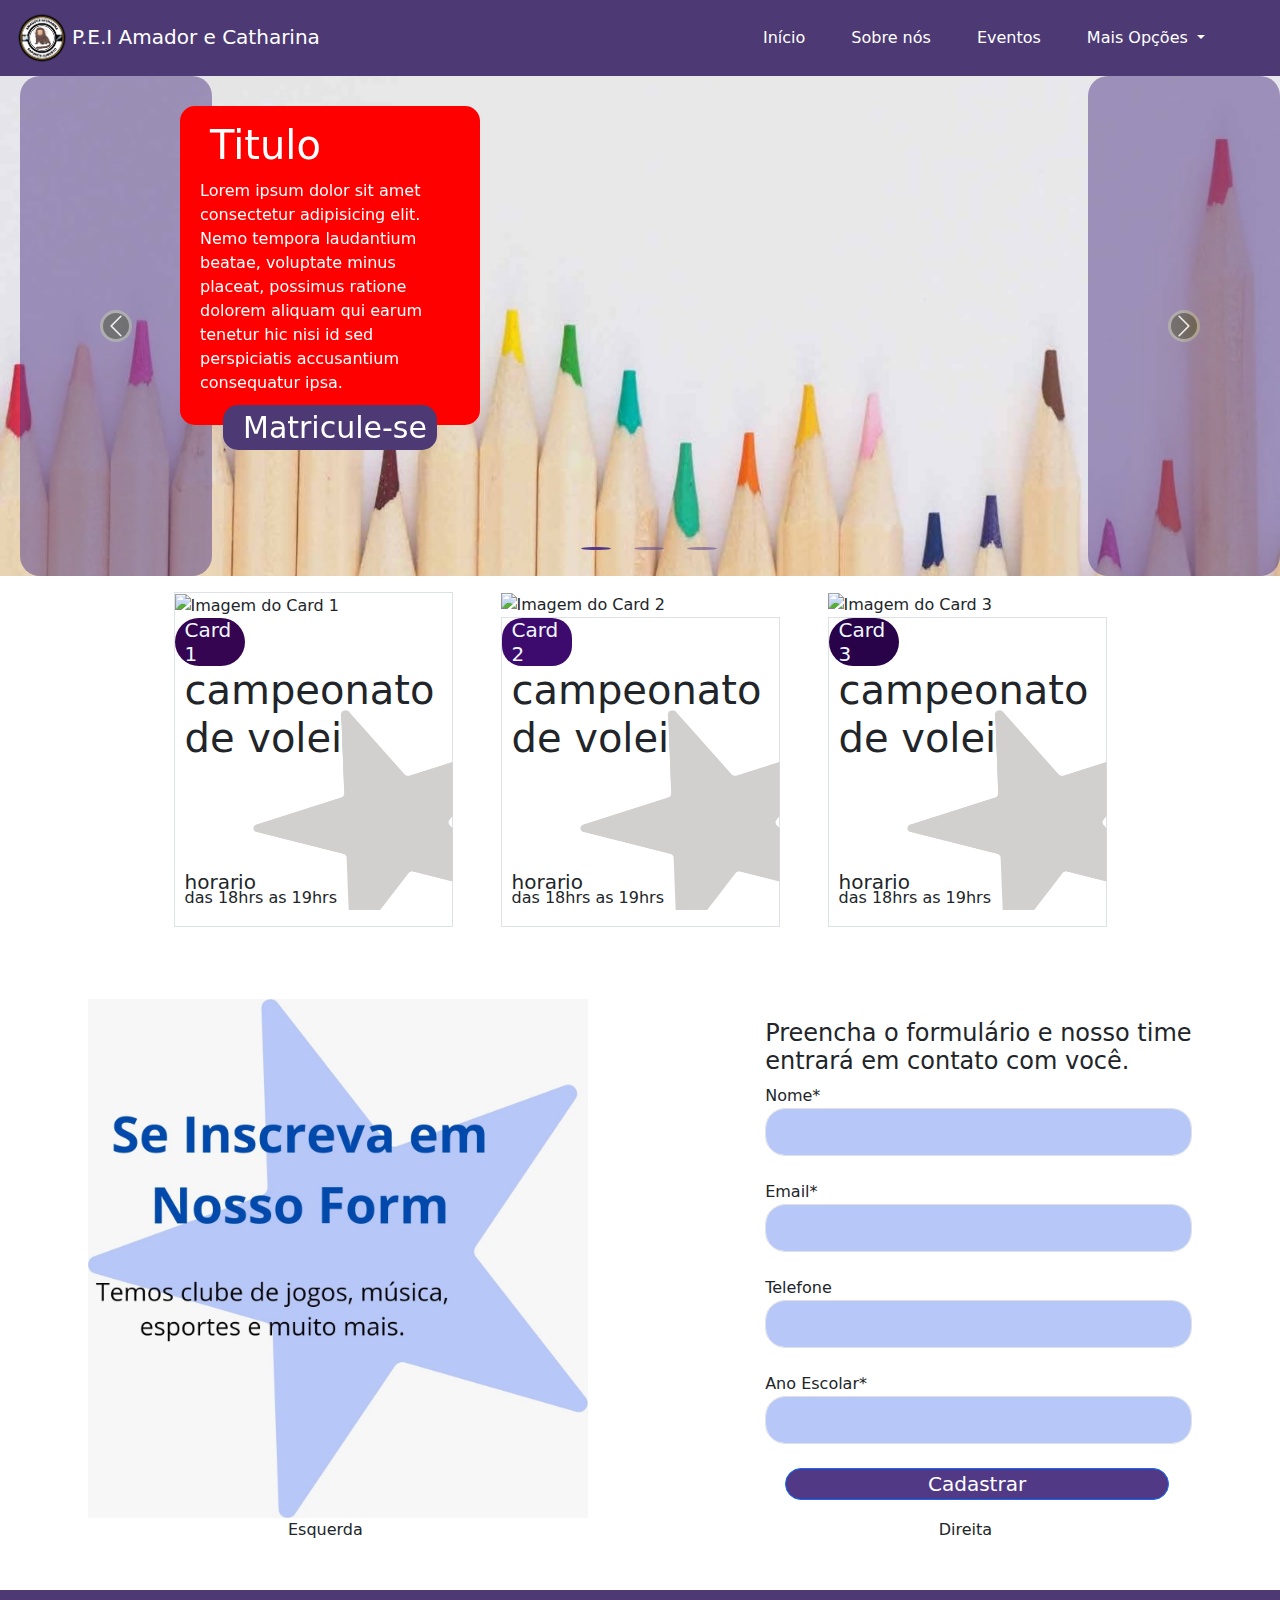
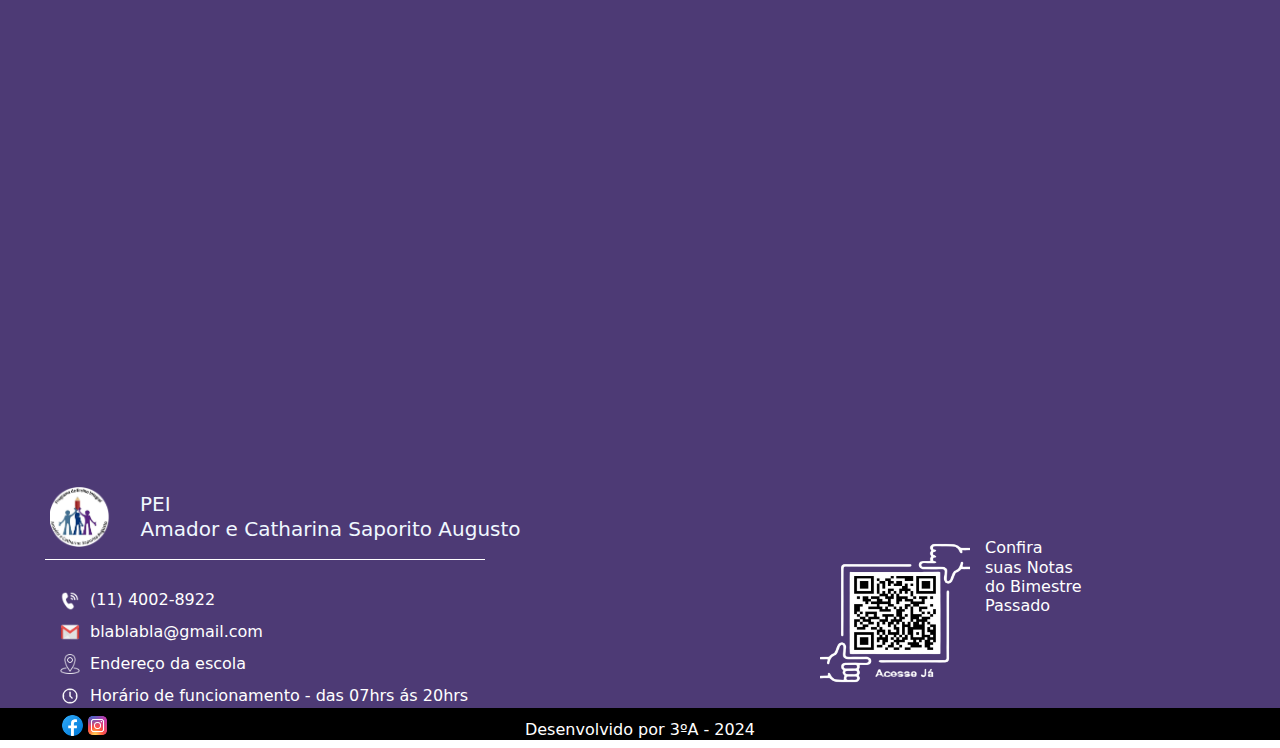
==== index.html @ 0386672a "reza braba" ====
<!DOCTYPE html>
<html lang="en">
<head>
    <meta charset="UTF-8">
    <meta name="viewport" content="width=device-width, initial-scale=1.0">
    <title>Amador e Catharina S. Augusto - Ínicio</title>
    <link rel="stylesheet" href="css/index.css">
    <link rel="stylesheet" href="https://cdn.jsdelivr.net/npm/bootstrap@5.3.3/dist/css/bootstrap.min.css">
</head>
<body>
    <header class="menu">
        <nav class="navbar navbar-expand-lg bg-body-tertiary">
            <div class="container-fluid py-2" style="background-color: #4d3a75!important;">
              <a class="navbar-brand" href="#"><img src="css/img/AMADOR E CATHARINA (2).png" alt="">P.E.I Amador e Catharina </a>
              <button class="navbar-toggler" type="button" data-bs-toggle="collapse" data-bs-target="#navbarNavDropdown" aria-controls="navbarNavDropdown" aria-expanded="false" aria-label="Toggle navigation">
                <span class="navbar-toggler-icon"></span>
              </button>
              <div class="menu-left">
                <div class="collapse navbar-collapse" id="navbarNavDropdown">
                    <ul class="navbar-nav">
                    <li class="nav-item">
                        <a class="nav-link active" aria-current="page" href="index.html">Início</a>
                    </li>
                    <li class="nav-item">
                        <a class="nav-link" href="Sobre-nos.html">Sobre nós</a>
                    </li>
                    <li class="nav-item">
                        <a class="nav-link" href="Eventos.html">Eventos</a>
                    </li>
                    <li class="nav-item dropdown">
                        <a class="nav-link dropdown-toggle" href="#" role="button" data-bs-toggle="dropdown" aria-expanded="false">
                        Mais Opções
                        </a>
                        <ul class="dropdown-menu">
                        <li><a class="dropdown-item" href="Radio.html">Rádio</a></li>
                        <li><a class="dropdown-item" href="Área-do-Aluno.html">Área do aluno</a></li>
                        <li><a class="dropdown-item" href="#">Matrícule-se</a></li>
                        <li><a class="dropdown-item" href="Funcionarios.html">Funcionários</a></li>
                        <li><a class="dropdown-item" href="Galeria.html">Galeria</a></li>
                        </ul>
                    </li>
                    </ul>
              </div>
              </div>
            </div>
          </nav>
    </header>
    <header>

       
    

        
        <div id="carouselExampleIndicators" class="carousel slide">
            <div class="carousel-indicators">
              <button type="button" data-bs-target="#carouselExampleIndicators" data-bs-slide-to="0" class="active" aria-current="true" aria-label="Slide 1"></button>
              <button type="button" data-bs-target="#carouselExampleIndicators" data-bs-slide-to="1" aria-label="Slide 2"></button>
              <button type="button" data-bs-target="#carouselExampleIndicators" data-bs-slide-to="2" aria-label="Slide 3"></button>
            </div>
            <div class="carousel-inner">
              <div class="carousel-item active">
                <div class="banner1">

                  <div class="card1">
                      <div class="titulo">
                        <h1>Titulo</h1>
                      </div>
                      <div>
                        <p>Lorem ipsum dolor sit amet consectetur adipisicing elit. Nemo tempora laudantium beatae, voluptate minus placeat, possimus ratione dolorem aliquam qui earum tenetur hic nisi id sed perspiciatis accusantium consequatur ipsa.</p>
                        <a href="">Matricule-se</a>
                      </div>
                  </div>


                </div>
              </div>
     
              <div class="carousel-item">
                <div class="banner2">
                  
                </div>
              </div>
              <div class="carousel-item">
                <div class="banner3"></div>
              </div>
            </div>
            <button class="carousel-control-prev" type="button" data-bs-target="#carouselExampleIndicators" data-bs-slide="prev">
              <span class="carousel-control-prev-icon" aria-hidden="true"></span>
              <span class="visually-hidden">Previous</span>
            </button>
            <button class="carousel-control-next" type="button" data-bs-target="#carouselExampleIndicators" data-bs-slide="next">
              <span class="carousel-control-next-icon" aria-hidden="true"></span>
              <span class="visually-hidden">Next</span>
            </button>
          </div>
    </header>    
    <main>
         
      <div class="container mt-3">
        <div class=" d-flex justify-content-center gap-5">
            <div class="col-sm-3 border " >
                <div >
                    <img src="https://via.placeholder.com/150" class="card-img-top" alt="Imagem do Card 1">
                    <h5 class="card-title" style="padding-left: 10px; padding-top: 10px; background-color: rgb(53, 5, 81); border-radius: 50px; width: 70px; color: aliceblue;">Card 1</h5>
                    <h1 style="padding-left: 10px;">campeonato de volei</h1>
                    
                   
                    <img class="estrela" src="Path 66.png" alt="" ><div class="card-body">
                      <h5 class="texto-card-inicial" style="padding-left: 10px;">horario</h5><br>
                      <p class="texto-card-inicial" style="padding-left: 10px;">das 18hrs as 19hrs</p>
                     
                       
                        
                        
                    </div>
                </div>
            </div>
            <div class="col-sm-3">
              <div class="">
                  <img src="https://via.placeholder.com/150" class="card-img-top" alt="Imagem do Card 2">
                  <div class="card-body border">
                      <h5 class="card-title" style="padding-left: 10px; padding-top: 10px; background-color: rgb(61, 10, 109); border-radius: 20px; width: 70px; color: aliceblue;">Card 2</h5>
                      <h1 style="padding-left: 10px;">campeonato de volei</h1>
                  
                      <img class="estrela" src="Path 66.png" alt="">

                      <h5 class="texto-card-inicial" style="padding-left: 10px;">horario</h5><br>
                      <p class="texto-card-inicial" style="padding-left: 10px;">das 18hrs as 19hrs</p>
                      
                  </div>
              </div>
          </div>
          
          <div class="col-sm-3">
            <div class="">
                <img src="https://via.placeholder.com/150" class="card-img-top" alt="Imagem do Card 3">
                <div class="card-body border">
                 
                    <h5 class="card-title" style="padding-left: 10px; padding-top: 10px; background-color: rgb(40, 3, 74); border-radius: 50px; width: 70px; color: aliceblue;">Card 3</h5> 
                    <h1 style="padding-left: 10px;">campeonato de volei</h1>
                    <img class="estrela" src="Path 66.png" alt="">
                    <h5 class="texto-card-inicial" style="padding-left: 10px;">horario</h5><br>
                    <p class="texto-card-inicial" style="padding-left: 10px;">das 18hrs as 19hrs</p>
                    
                    
                    
                </div>
            </div>
        </div>
    </div>
  </div>
</div>

    </main>
    <main>
      <div class=""><br> <!--NAO MEXER NA PARTE DO FORMULARIO // isabela -->
        <div class="my-5">
            
            <div class="d-flex flex-sm-nowrap flex-wrap justify-content-around">
              <div>
                <div class="">
                  <img clas="w-100" style="width: 500px;" src="FORM IMG.jpg" alt="Imagem do Formulário">
                </div>
              </div>
              <div>
                <form class="formulario">
                  <h4>Preencha o formulário e nosso time <br>entrará em contato com você.</h4>
                  <div class="form-group">
                      <label for="nome">Nome*</label>
                      <input class="form-control form-control-lg" id="nome" name="nome" type="text" placeholder="" required aria-label="Nome">
                  </div>
                  <br>
                  <div class="form-group">
                      <label for="email">Email*</label>
                      <input class="form-control form-control-lg" id="email" name="email" type="email" placeholder="" required aria-label="Email">
                  </div>
                  <br>
                  <div class="form-group">
                      <label for="telefone">Telefone</label>
                      <input class="form-control form-control-lg" id="telefone" name="telefone" type="tel" placeholder="" aria-label="Telefone">
                  </div>
                  <br>
                  <div class="form-group">
                      <label for="ano-escolar">Ano Escolar*</label>
                      <input class="form-control form-control-lg" id="ano-escolar" name="ano-escolar" type="text" placeholder="" required aria-label="Ano Escolar">
                  </div>
                  <br>
                  <button type="submit" class="btn btn-primary"><span style="font-size: 20px;">Cadastrar</span></button>
              </form>
              </div>
              
            </div> 
            
            
            <div class="d-flex justify-content-around">
              <div>Esquerda</div>
              <div>Direita</div>
            </div>
            
        </div>
        
    </div>
    
    </main>
    <main>

    </main>

    <!-- Conteúdo do footer -->
<!--Mexi aqui-Day-->
<footer>
  <iframe src="https://www.google.com/maps/embed?pb=!1m18!1m12!1m3!1d3655.570782046134!2d-46.76553792583515!3d-23.61972157875969!2m3!1f0!2f0!3f0!3m2!1i1024!2i768!4f13.1!3m3!1m2!1s0x94ce55b664abdee5%3A0x2ca7d6a4e94ac44e!2sEscola%20de%20Per%C3%ADodo%20Integral%20Amador%20e%20Catharina%20Saporito%20Augusto!5e0!3m2!1spt-BR!2sbr!4v1724193163136!5m2!1spt-BR!2sbr" width="100%" height="450" style="border:0;" allowfullscreen="" loading="lazy" referrerpolicy="no-referrer-when-downgrade"></iframe>
</div>
</footer>

<footer class="footer-dois">
  <div class="unilateral">
    <div class="Logo">
        <img src="logo-PEI.png" height="60px" width="60px"  alt="logo">
       </div>
<div>   </div>
    <Div class= "PEI">
        <h5>PEI</h5>
       </Div>

    <Div class="Escola-Amador">
        <h5>Amador e Catharina Saporito Augusto</h5>
       </Div>
    </div>

    <div class="d-flex align-items-center gap-3">
    </div>
    <div class="borda"></div>

    <!--Infor. contato-->
    <div class="telefone"> 
        <img src="Logos.infor/Logo telefone.png" height="20px"  width="20px"    alt="">
        <h6>(11) 4002-8922</h6> 
    </div>
   
    <div class="Gmail"> 
        <img src="Logos.infor/Logo E-mail.png" height="20px"  width="20px"    alt="">
        <h6>blablabla@gmail.com</h6> 
    </div>

    <div class="Localização"> 
        <img src="Logos.infor/Logo localização.png" height="20px"  width="20px"    alt="">
        <h6>Endereço da escola</h6> 
    </div>
   
    <div class="Relógio"> 
        <img src="Logos.infor/Logo relógio.png" height="20px"  width="20px"    alt="">
        <h6>Horário de funcionamento - das 07hrs ás 20hrs</h6> 
    </div>
   
    <div class="LogoFaceInst" > 
    <div class="Face"> 
        <img src="Logos.infor/Logo Facebook.png" height="25px"  width="25px"    alt="">
    </div>

    <div class="Insta"> 
      <a href=""></a>  <img src="Logos.infor/Logo Instagram.png" height="25px"  width="25px"    alt=""> </a>
    </div>
</div>


<div class="QR-code"> 
    <img src="Logos.infor/QR-code.png" height="150px"  width="150px"    alt="">
    <h6>Confira <br> suas Notas <br> do Bimestre <br> Passado</h6>
</div>
    </footer>

    <footer class="footer-três">
      <h6>Desenvolvido por 3ºA - 2024</h6>
   </footer>
    <script src="https://cdn.jsdelivr.net/npm/bootstrap@5.3.3/dist/js/bootstrap.bundle.min.js" integrity="sha384-YvpcrYf0tY3lHB60NNkmXc5s9fDVZLESaAA55NDzOxhy9GkcIdslK1eN7N6jIeHz" crossorigin="anonymous"></script>
</body>
</html>
---- css/index.css ----
* {
    padding-bottom: 0px !important;
    padding-top: 0px !important;

}
.navbar a{
    color: white!important;
}
.dropdown-menu{
    background-color: #4d3a75!important;
}
.dropdown-menu li a:hover{
    background-color: #acacac!important;
}
.menu-left{
   margin-right: 40px;
}
.menu-left li {
    padding-inline: 15px;
}
.menu img{
    width: 60px;
}

.carousel-item {
    height: 500px;
}

.banner1, .banner2, .banner3 {
    background-size: cover;
    background-repeat: no-repeat;
    background-image: url(img/lapiz-teste.jpg);
    background-position: center;
    height: 500px;
    
}

.card-header{
border-bottom: none !important;
}

.card1 {
    position: relative;
    color: white !important;
    top: 30px;
    left: 180px;
    max-width: 300px;
    z-index: 10;
    padding-bottom: 30px !important;
    width: 300px;
    border-radius: 15px !important;
    background-color: red !important;
}
.card1 p {
    margin-top: 10px !important;
    padding-left: 20px !important;
    padding-right: 20px !important;
    margin-bottom: 0px !important;
    
}

.card1 .titulo {
    padding: 30px;
    padding-top: 15px !important;
    
}

.card1 a {
    margin-left: 10px !important;
    width: 214px;
    border-radius: 15px;
    font-size: 30px !important;
    background-color: #4d3a75;
    color: white;
    border-color: #4d3a75;
    z-index: 88 !important;
    bottom: -25px;
    left: 30px;
    text-decoration-line: none;
    padding-left: 20px;
    position: absolute;
}



@media (max-width: 576px) {

    .card1 {
        width: 335px;
        left: 63px;
    }
    .card1 a {
        margin-left: 10px !important;
        width: 280px;
        padding-top: 10px   ;
        border-radius: 15px;
        font-size: 30px !important;
        background-color: #4d3a75;
        color: white;
        border-color: #4d3a75;
    }

}

@media (max-width: 350px) {
    .card1 {
        width: 230px !important;
        
        left: 44px !important;
    }
    .card1 a {
        left: 0px !important;
    }
}
@media (max-width: 385px) {
    .card1 {
        width: 280px;
        left: 47px;
    }
    .card1 a {
        width: 210px;
    }
}
@media (max-width: 430px) {
    .card1 a {
        width: 210px;
        left: 22px;
    }
}
@media (min-width: 426px) {
    .card1 {
        left: 3px !important;
    }
    .card1 a {
        left: 33px;
    }
 
}
.carousel-control-prev-icon {
    
     background-color: black;
    border-radius: 50px;
    border-color: rgb(121, 121, 121);
    border-style: solid;
    position: absolute;
    z-index: 10;
    border-radius: 20px;
}

.carousel-control-next-icon {
    
    background-color: black;
    border-radius: 50px;
    border-color: rgb(121, 121, 121);
    border-style: solid;
    position: absolute;
    z-index: 10;
    border-radius: 20px;
}
@media (min-width: 750px) {
    .card1 {
        left: 120px !important;
    }
}
@media (min-width: 1000px) {
    .card1 {
        left: 180px !important;
    }
}

@media (min-width: 2000px) {
    .card1 {
        left: 280px !important;
    }
}
.formulario{
    margin-top: 20px;
    
}

.form-section h4{
    margin-left: 60%;
    color: #513986;
}
.form-control-lg{
    background-color: #b7c7f8!important;
    border-radius: 20px!important;
}
.col-sm-5 img{
    margin-left: 50px;
}
button{
    width: 90%;
    margin-left: 20px!important;
    background-color: #513986!important;
    border-radius: 20px!important;
}
.card{
  
    width: 250px;
    
    
  }
  .card-body{
    padding-right: 20PX;
    
    
  }
  .estrela{
    height: 200px;
    width: 200px;
    margin-left: 78px;
    margin-top: -60px;
    
  }
  .texto-card-inicial{

  margin-top: -40px;

  }


















  
footer{
    background-color:  #4d3a75
}
.Logo{
    margin-left: 30px;
     margin-top: 20px;
}
.PEI h5{
    margin-left: 30px;
    color: aliceblue;
    margin-top:25px;
}
.Escola-Amador h5{
    margin-left: -30px;
    color: aliceblue;
    margin-top: 50px
}
.unilateral{
display: flex;
}

.Escola-Amador{
    
    margin-bottom: 10px;
}

.borda{
    background-color: #fff;
    height: 1px;
    width: 440px; 
    margin-left: 25px;
}

.footer-dois{
    padding: 20px !important;
}

.borda{
    border-bottom: 1px solid #fff;
    
}

.telefone{
    display: flex;
    margin-top: 30px;
    margin-left: 40px;
}
.telefone h6{
    color: #fff;
    margin-left: 10px;
    
}
.telefone img{
    margin-top: 1px;

}

.Gmail{
    display: flex;
    margin-top: 5px;
    margin-left: 40px;
}
.Gmail h6{
    color: #fff;
    margin-left: 10px;
    
}


.Localização{
    display: flex;
    margin-top: 5px;
    margin-left: 40px;
}
.Localização h6{
    color: #fff;
    margin-left: 10px;
    
}

.Relógio{
    display: flex;
    margin-top: 5px;
    margin-left: 40px;
}
.Relógio h6{
    color: #fff;
    margin-left: 10px; 
}

.LogoFaceInst{
    display: flex;
    margin-left: 40px;
}

.QR-code{
    margin-left: 800px;
    margin-top: -200px;
    display: flex;
}
.QR-code h6{
    color: #fff;
    margin-left: 15px;
}



.footer-três{
    color: #fff;
    background-color: black;
    text-align: center;
    border-top: 12px solid #000; /* Ajuste a cor e a espessura conforme necessário */
}
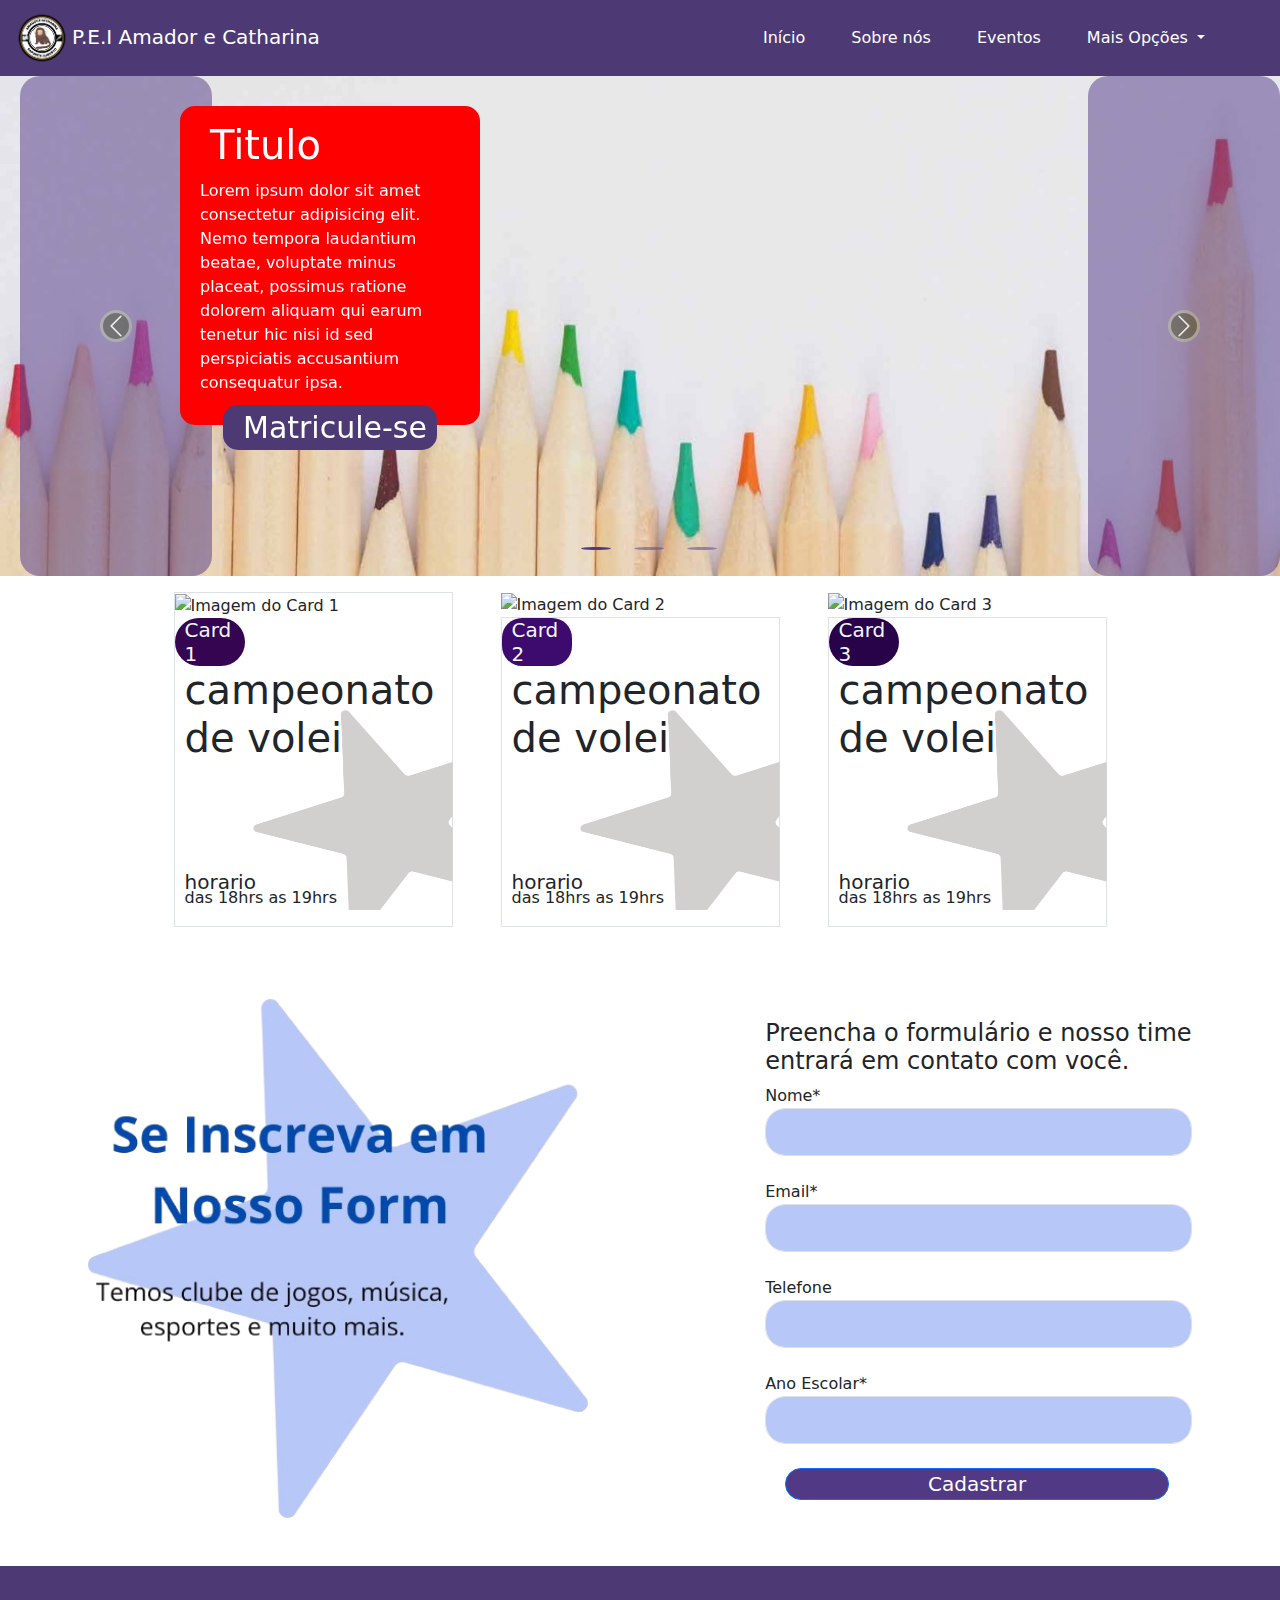
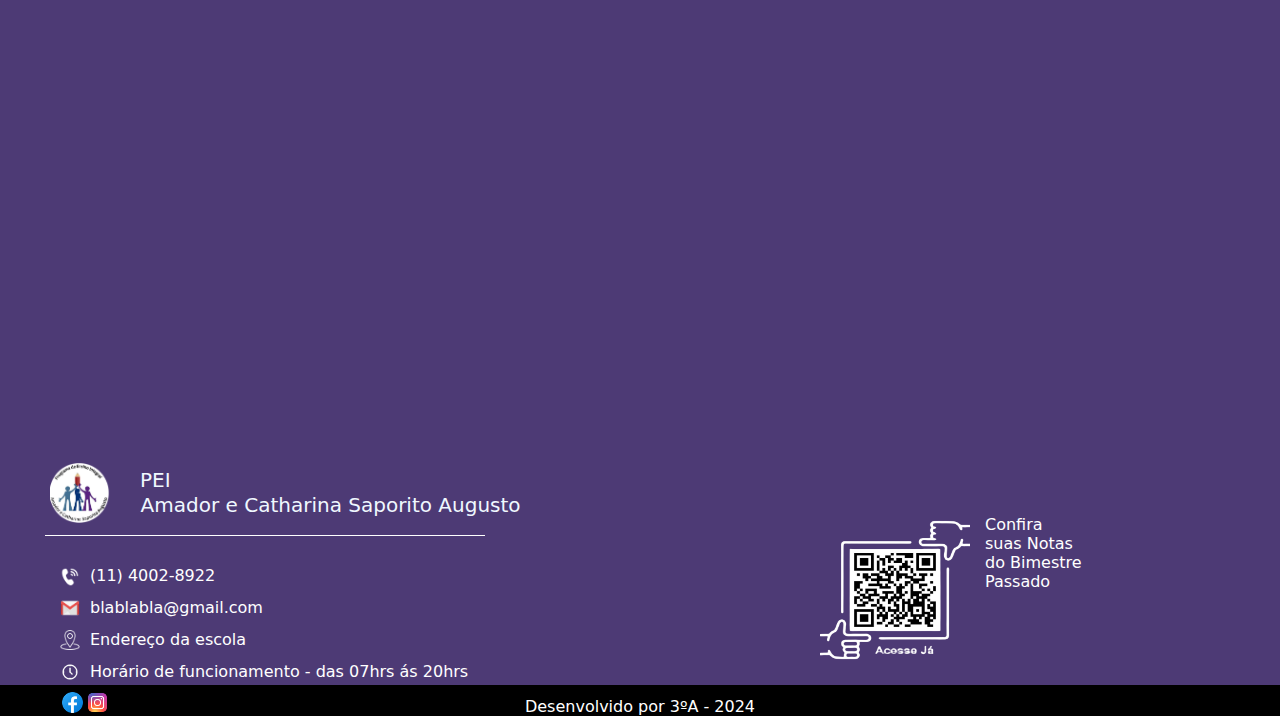
==== commit a96295fe: "Merge branch 'main' of https://github.com/pdrzinxs14/site-amador1" ====
--- a/index.html
+++ b/index.html
@@ -159,7 +159,7 @@
             <div class="d-flex flex-sm-nowrap flex-wrap justify-content-around">
               <div>
                 <div class="">
-                  <img clas="w-100" style="width: 500px;" src="FORM IMG.jpg" alt="Imagem do Formulário">
+                  <img clas="w-100" style="width: 500px;" src="Estrela.png" alt="Imagem do Formulário">
                 </div>
               </div>
               <div>
@@ -193,8 +193,8 @@
             
             
             <div class="d-flex justify-content-around">
-              <div>Esquerda</div>
-              <div>Direita</div>
+              <div></div> <!--ESQUERDA-->
+              <div></div>
             </div>
             
         </div>
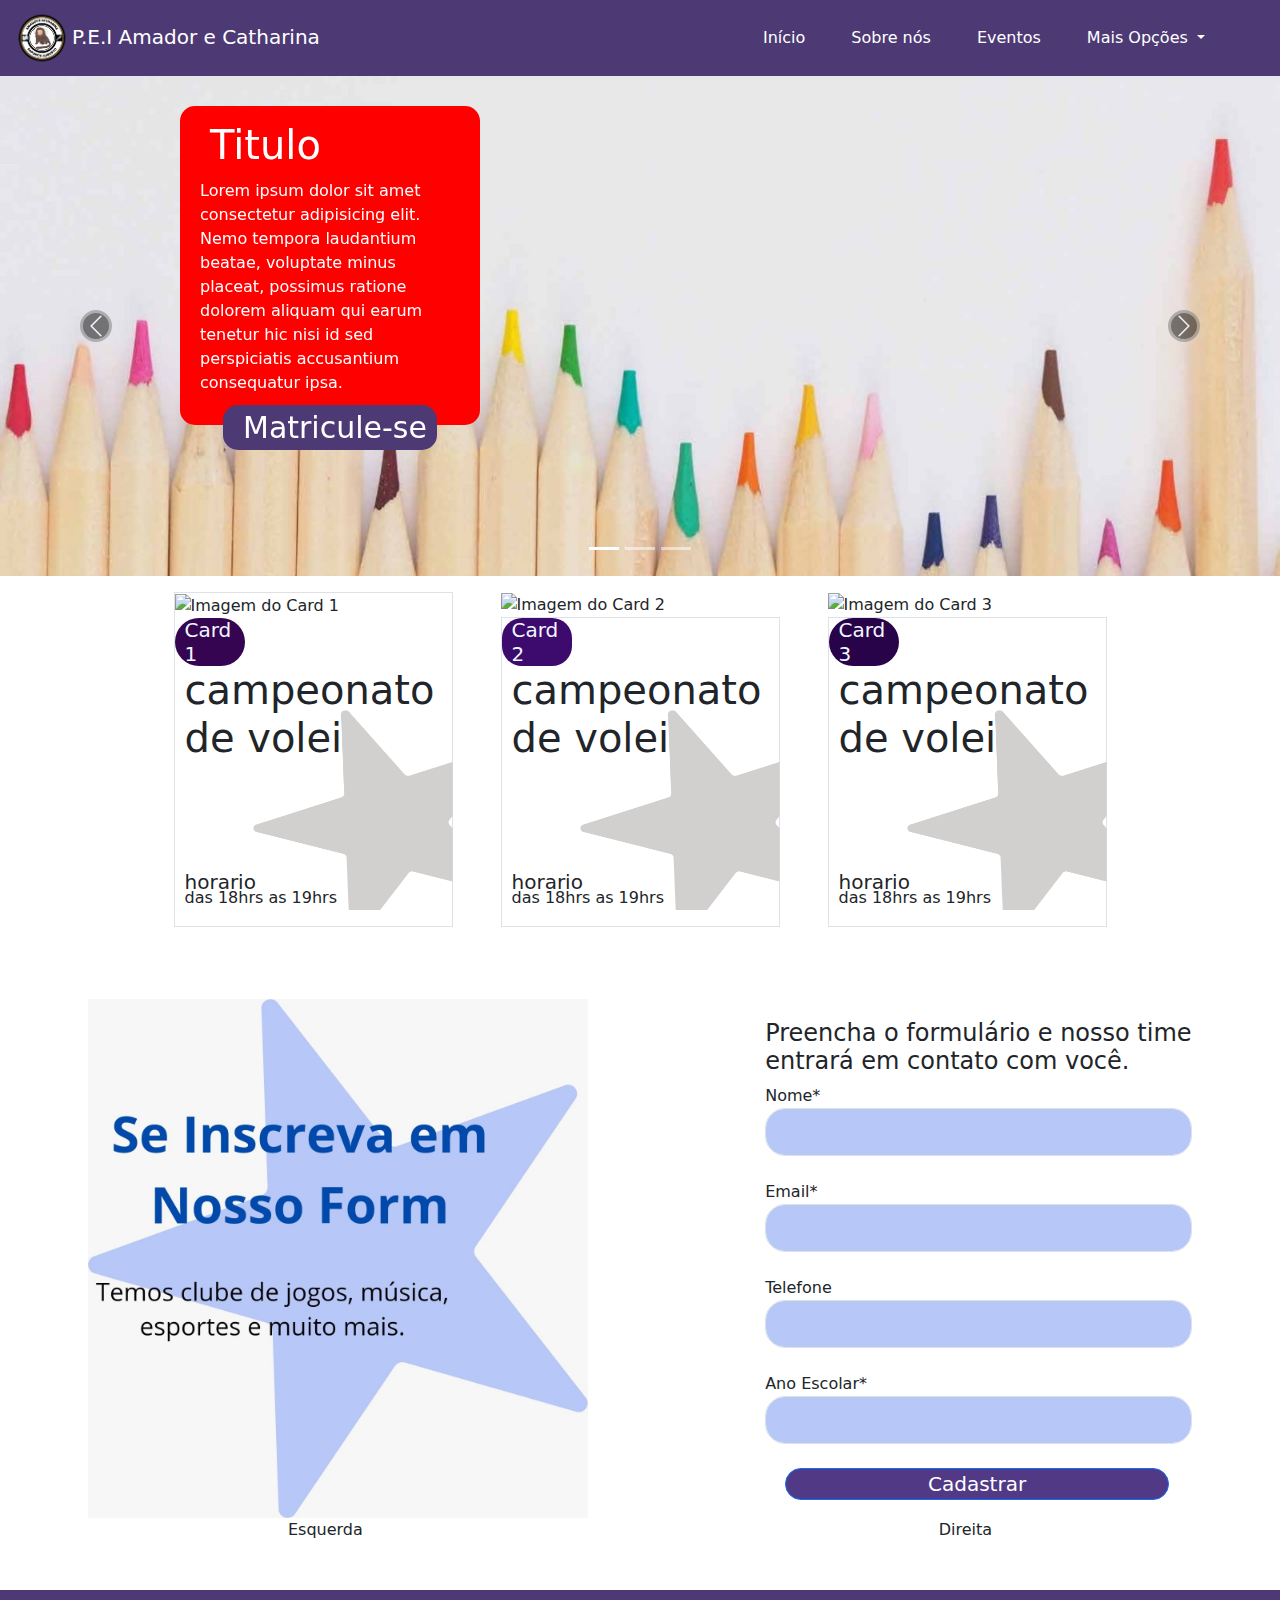
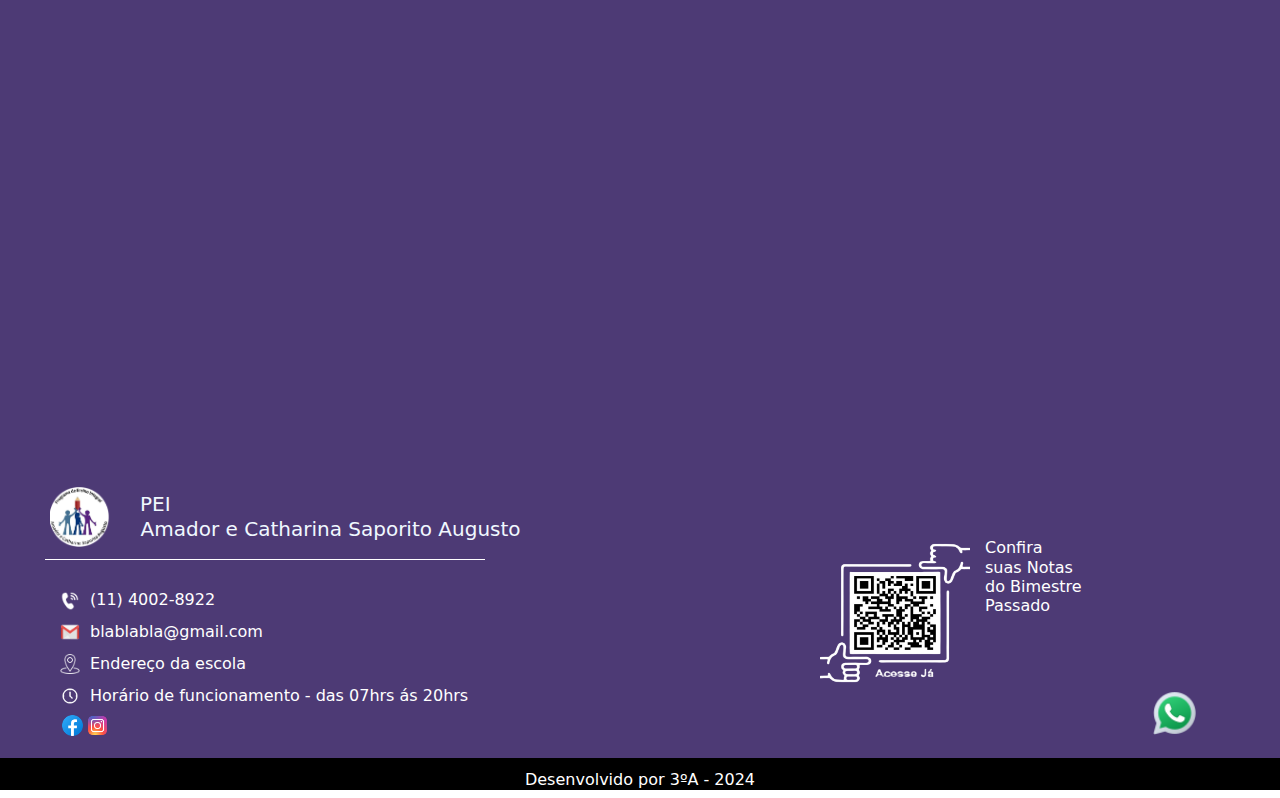
==== commit 9810882a: "concerto dos bug do carousel" ====
--- a/index.html
+++ b/index.html
@@ -159,7 +159,7 @@
             <div class="d-flex flex-sm-nowrap flex-wrap justify-content-around">
               <div>
                 <div class="">
-                  <img clas="w-100" style="width: 500px;" src="Estrela.png" alt="Imagem do Formulário">
+                  <img clas="w-100" style="width: 500px;" src="FORM IMG.jpg" alt="Imagem do Formulário">
                 </div>
               </div>
               <div>
@@ -185,7 +185,7 @@
                       <input class="form-control form-control-lg" id="ano-escolar" name="ano-escolar" type="text" placeholder="" required aria-label="Ano Escolar">
                   </div>
                   <br>
-                  <button type="submit" class="btn btn-primary"><span style="font-size: 20px;">Cadastrar</span></button>
+                  <button type="submit" class="btn btn-primary botao-cadastrar"><span style="font-size: 20px;">Cadastrar</span></button>
               </form>
               </div>
               
@@ -193,8 +193,8 @@
             
             
             <div class="d-flex justify-content-around">
-              <div></div> <!--ESQUERDA-->
-              <div></div>
+              <div>Esquerda</div>
+              <div>Direita</div>
             </div>
             
         </div>
@@ -268,6 +268,10 @@
     <img src="Logos.infor/QR-code.png" height="150px"  width="150px"    alt="">
     <h6>Confira <br> suas Notas <br> do Bimestre <br> Passado</h6>
 </div>
+
+<div class="Whats"> 
+    <a href=""><img src="Logos.infor/Logo Whats.png" height="50px"  width="50px"    alt=""></a>
+</div>
     </footer>
 
     <footer class="footer-três">
--- a/css/index.css
+++ b/css/index.css
@@ -190,7 +190,7 @@
 .col-sm-5 img{
     margin-left: 50px;
 }
-button{
+.botao-cadastrar{
     width: 90%;
     margin-left: 20px!important;
     background-color: #513986!important;
@@ -343,7 +343,9 @@
     margin-left: 15px;
 }
 
-
+.Whats{
+    margin-left: 1130px;
+}
 
 .footer-três{
     color: #fff;
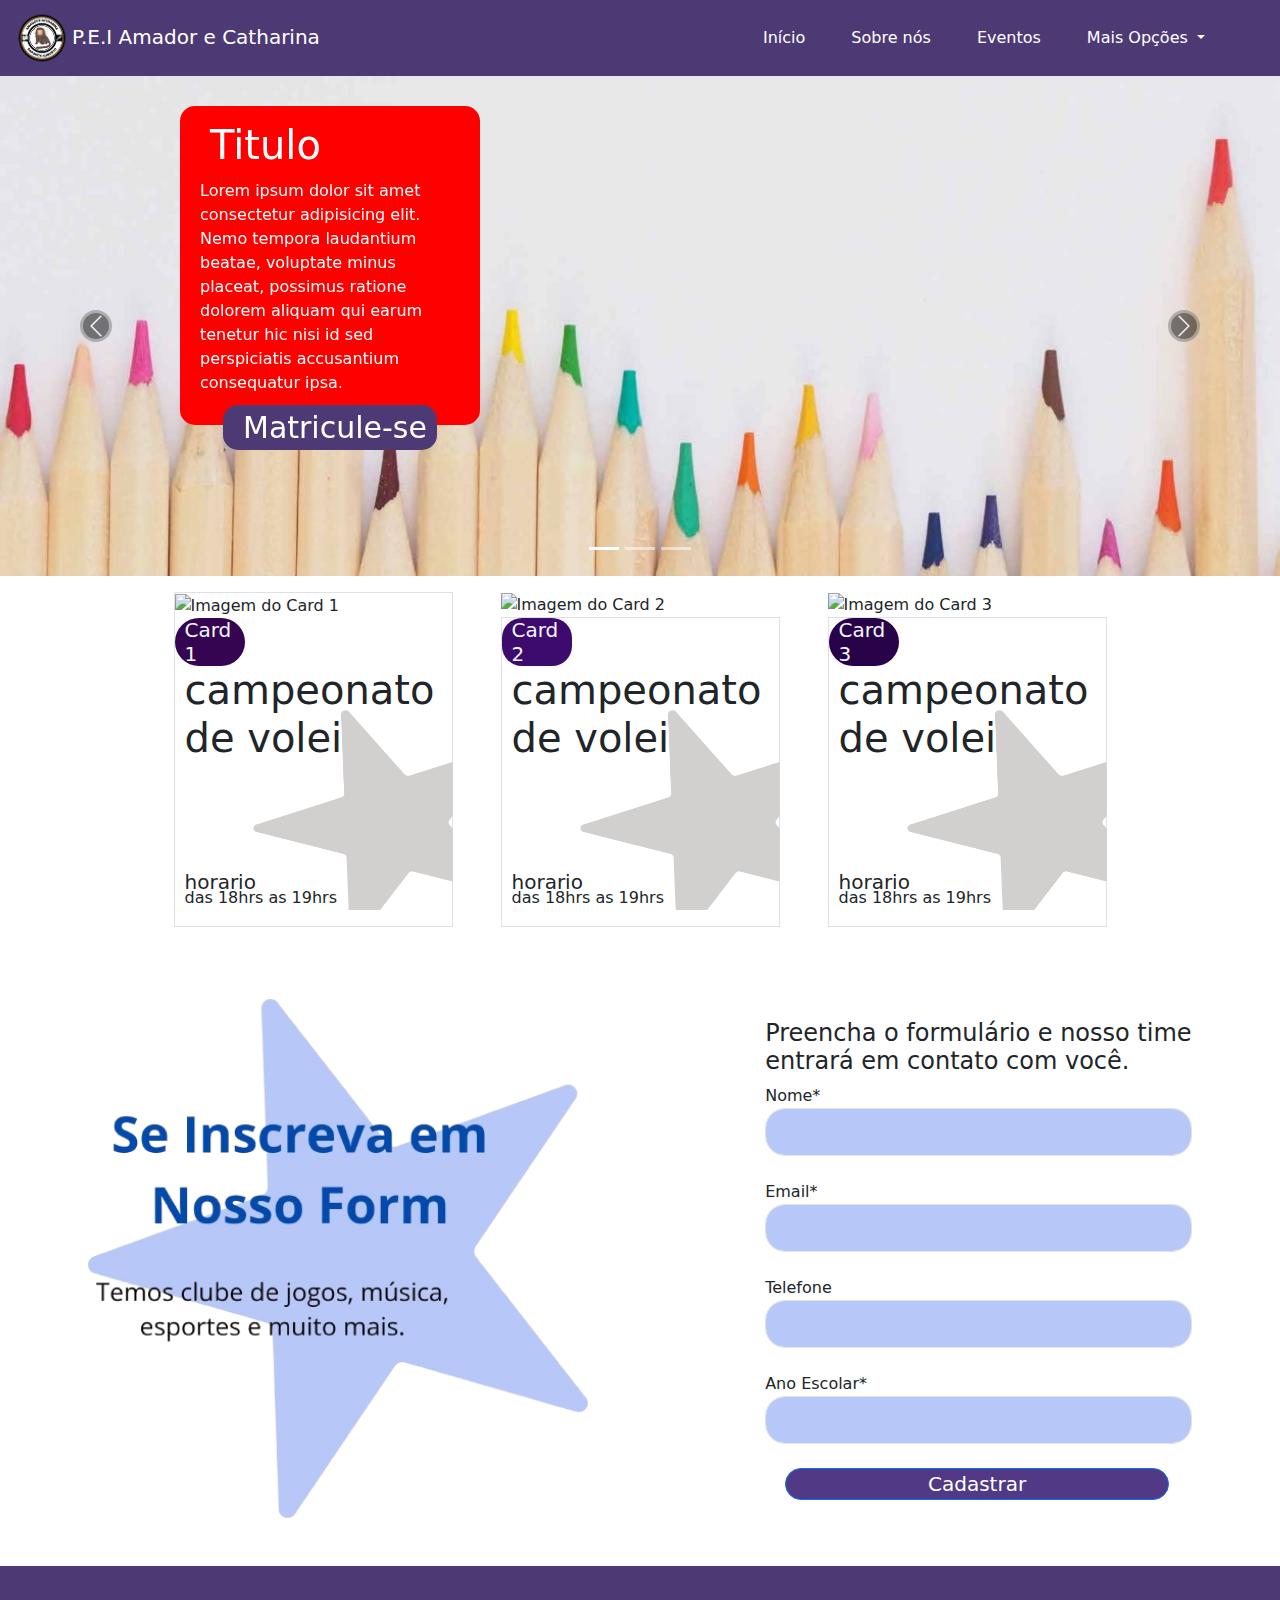
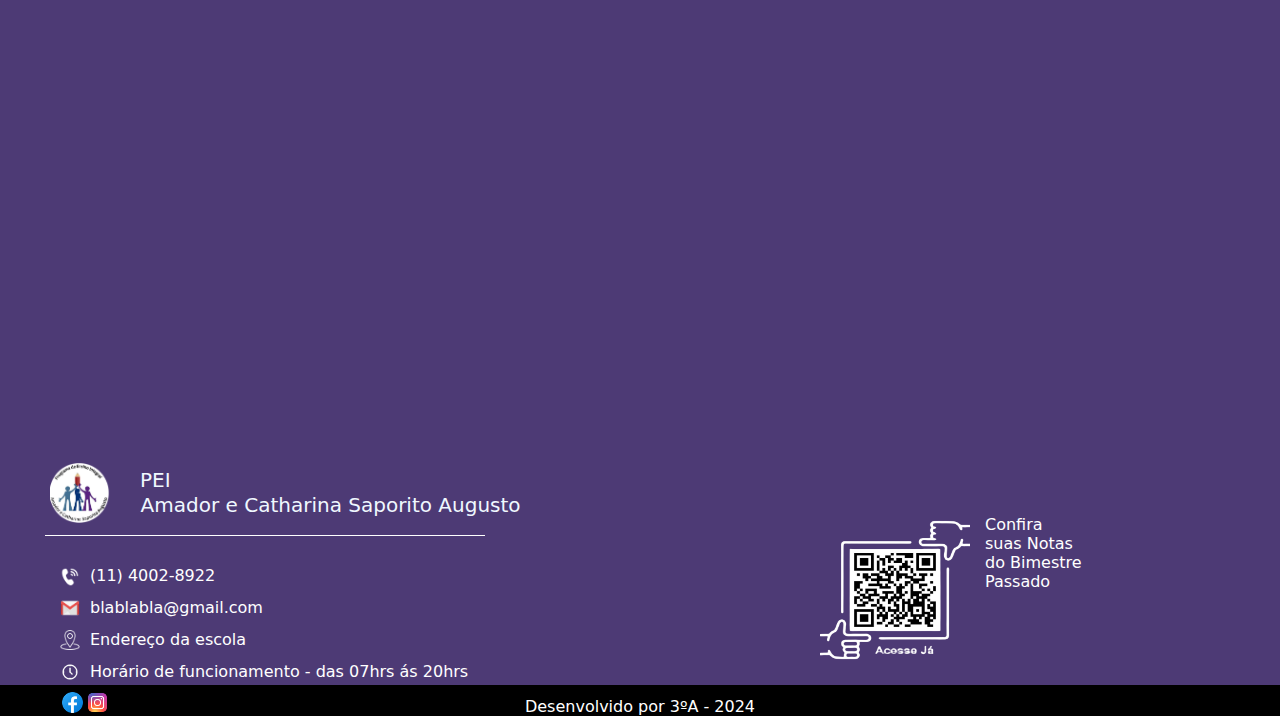
==== commit a59fcbdd: "Merge branch 'main' of https://github.com/pdrzinxs14/site-amador1" ====
--- a/index.html
+++ b/index.html
@@ -159,7 +159,7 @@
             <div class="d-flex flex-sm-nowrap flex-wrap justify-content-around">
               <div>
                 <div class="">
-                  <img clas="w-100" style="width: 500px;" src="FORM IMG.jpg" alt="Imagem do Formulário">
+                  <img clas="w-100" style="width: 500px;" src="Estrela.png" alt="Imagem do Formulário">
                 </div>
               </div>
               <div>
@@ -193,8 +193,8 @@
             
             
             <div class="d-flex justify-content-around">
-              <div>Esquerda</div>
-              <div>Direita</div>
+              <div></div> <!--ESQUERDA-->
+              <div></div>
             </div>
             
         </div>
@@ -268,10 +268,6 @@
     <img src="Logos.infor/QR-code.png" height="150px"  width="150px"    alt="">
     <h6>Confira <br> suas Notas <br> do Bimestre <br> Passado</h6>
 </div>
-
-<div class="Whats"> 
-    <a href=""><img src="Logos.infor/Logo Whats.png" height="50px"  width="50px"    alt=""></a>
-</div>
     </footer>
 
     <footer class="footer-três">
--- a/css/index.css
+++ b/css/index.css
@@ -343,9 +343,7 @@
     margin-left: 15px;
 }
 
-.Whats{
-    margin-left: 1130px;
-}
+
 
 .footer-três{
     color: #fff;
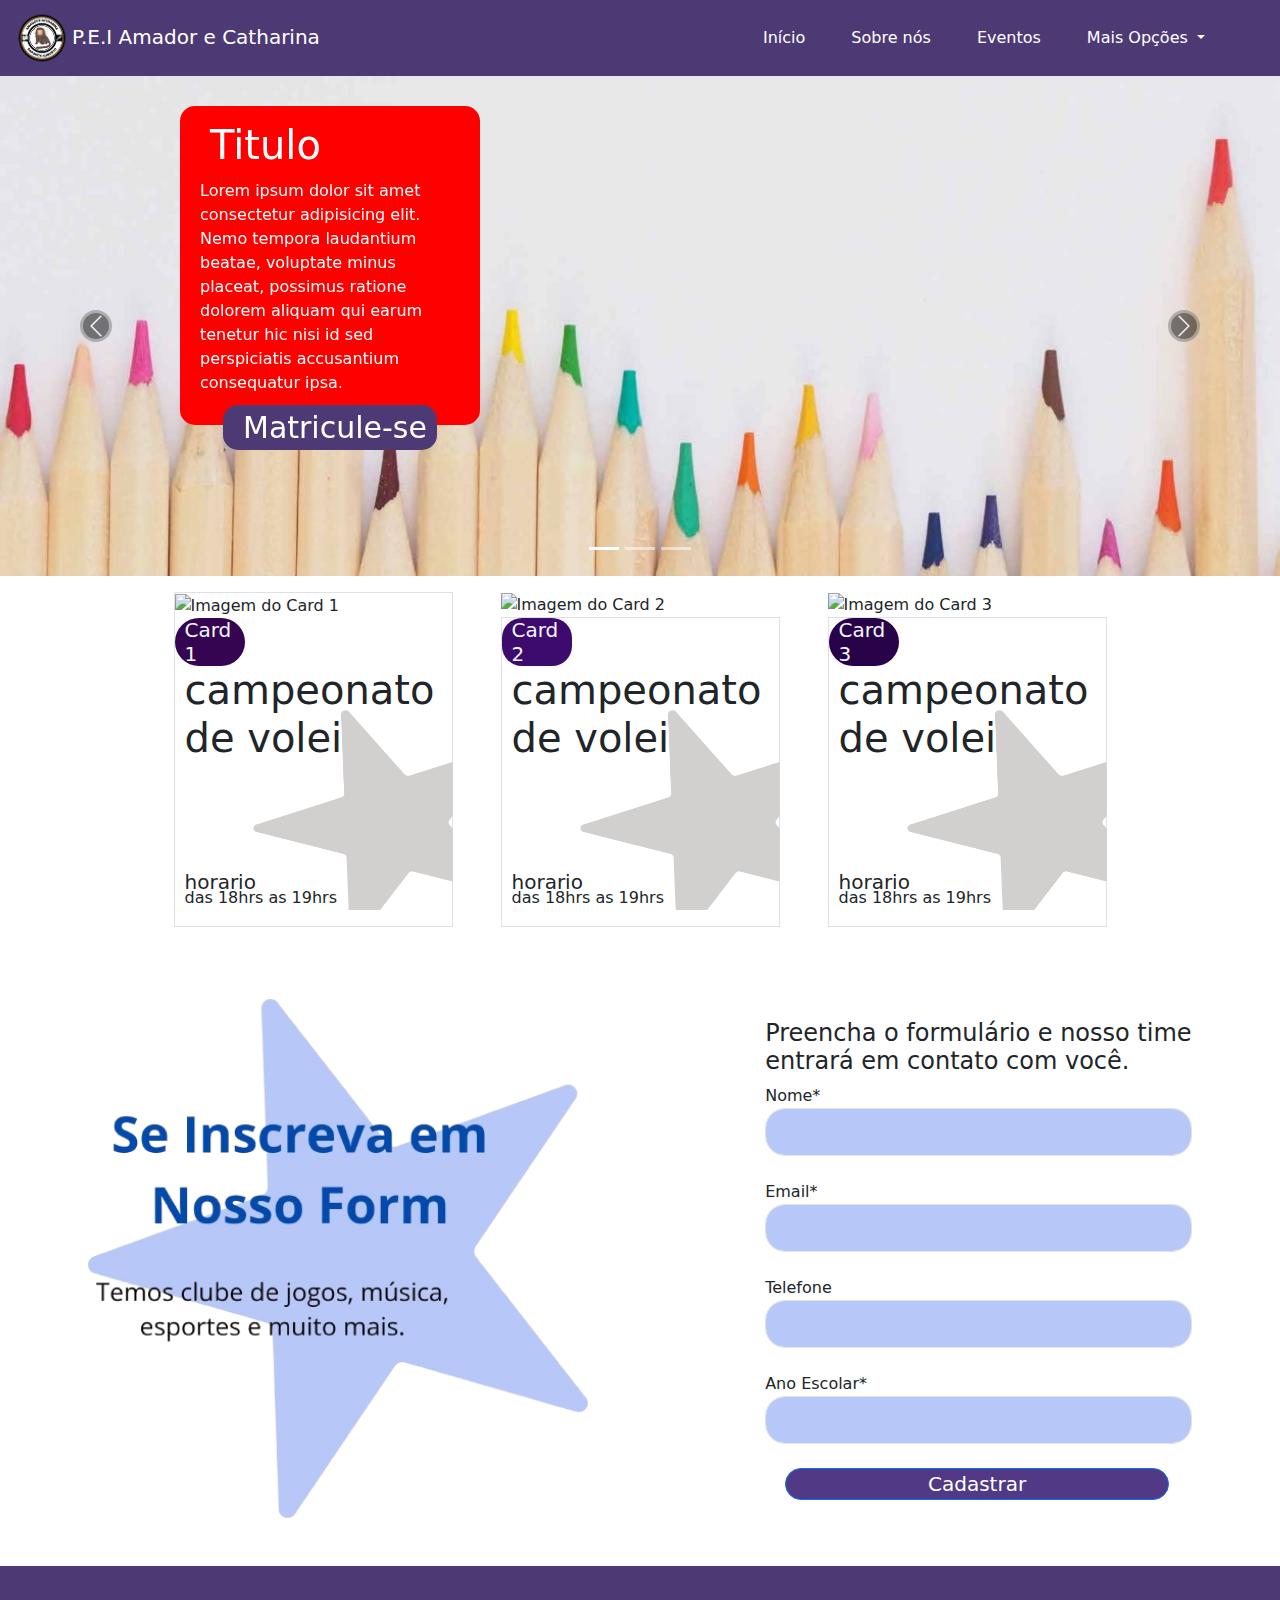
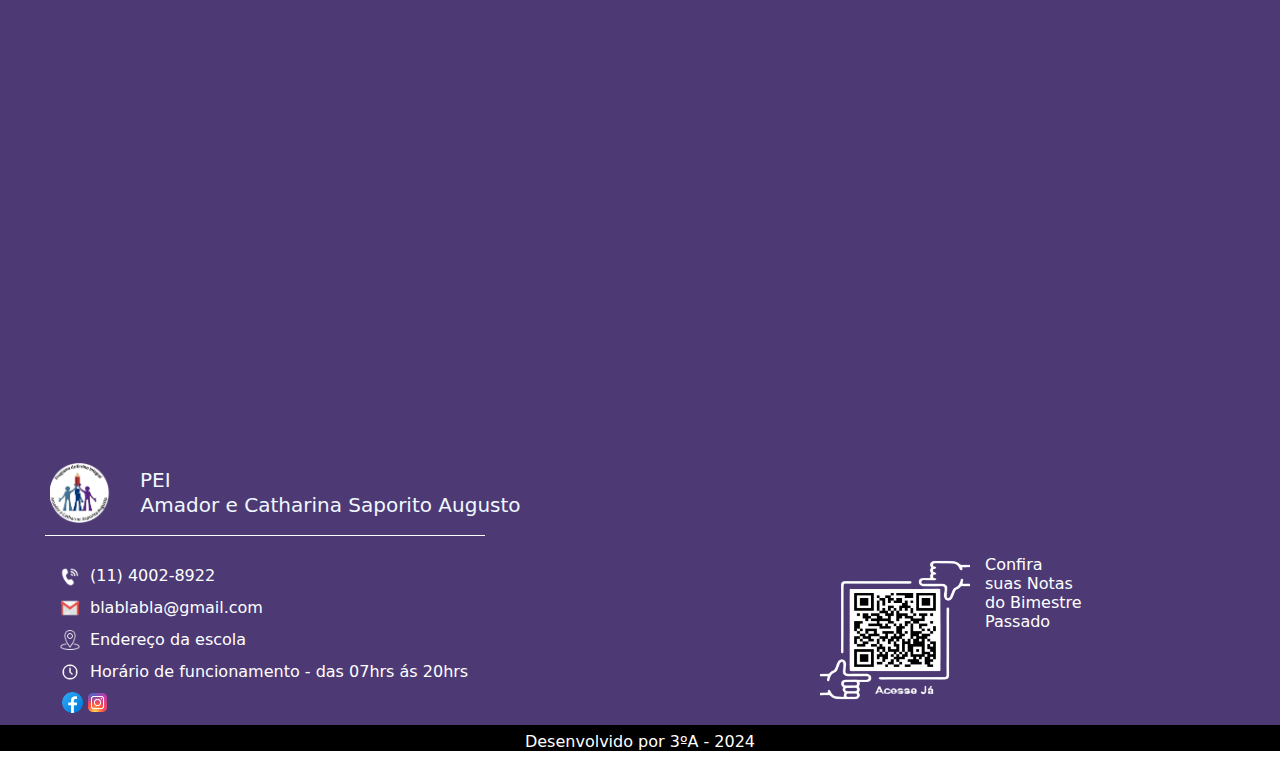
==== commit 3552943f: "Update index.html" ====
--- a/index.html
+++ b/index.html
@@ -95,7 +95,6 @@
           </div>
     </header>    
     <main>
-         
       <div class="container mt-3">
         <div class=" d-flex justify-content-center gap-5">
             <div class="col-sm-3 border " >
--- a/css/index.css
+++ b/css/index.css
@@ -217,23 +217,7 @@
   .texto-card-inicial{
 
   margin-top: -40px;
-
-  }
-
-
-
-
-
-
-
-
-
-
-
-
-
-
-
+}
 
 
 
@@ -331,6 +315,7 @@
 .LogoFaceInst{
     display: flex;
     margin-left: 40px;
+    margin-bottom: 40px !important;
 }
 
 .QR-code{
@@ -349,5 +334,5 @@
     color: #fff;
     background-color: black;
     text-align: center;
-    border-top: 12px solid #000; /* Ajuste a cor e a espessura conforme necessário */
-}
+    border-top: 7px solid #000; /* Ajuste a cor e a espessura conforme necessário */
+}
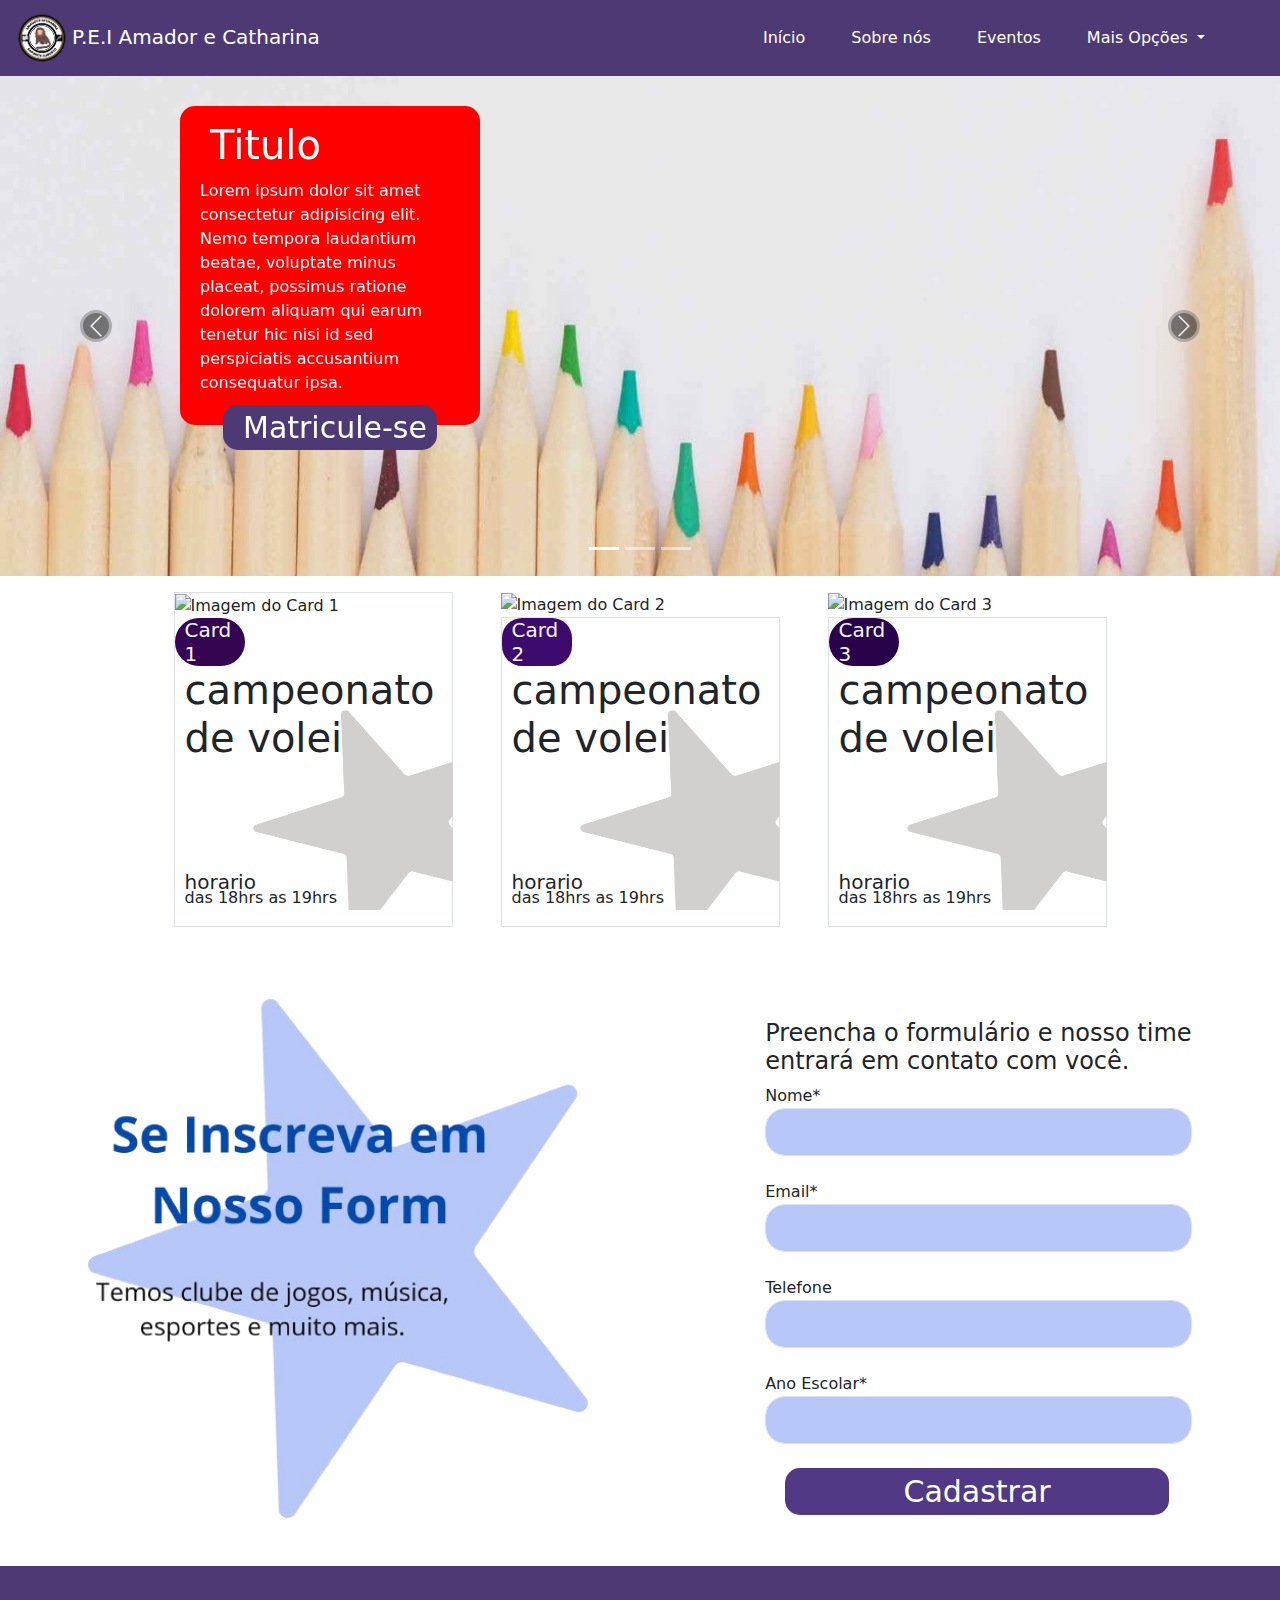
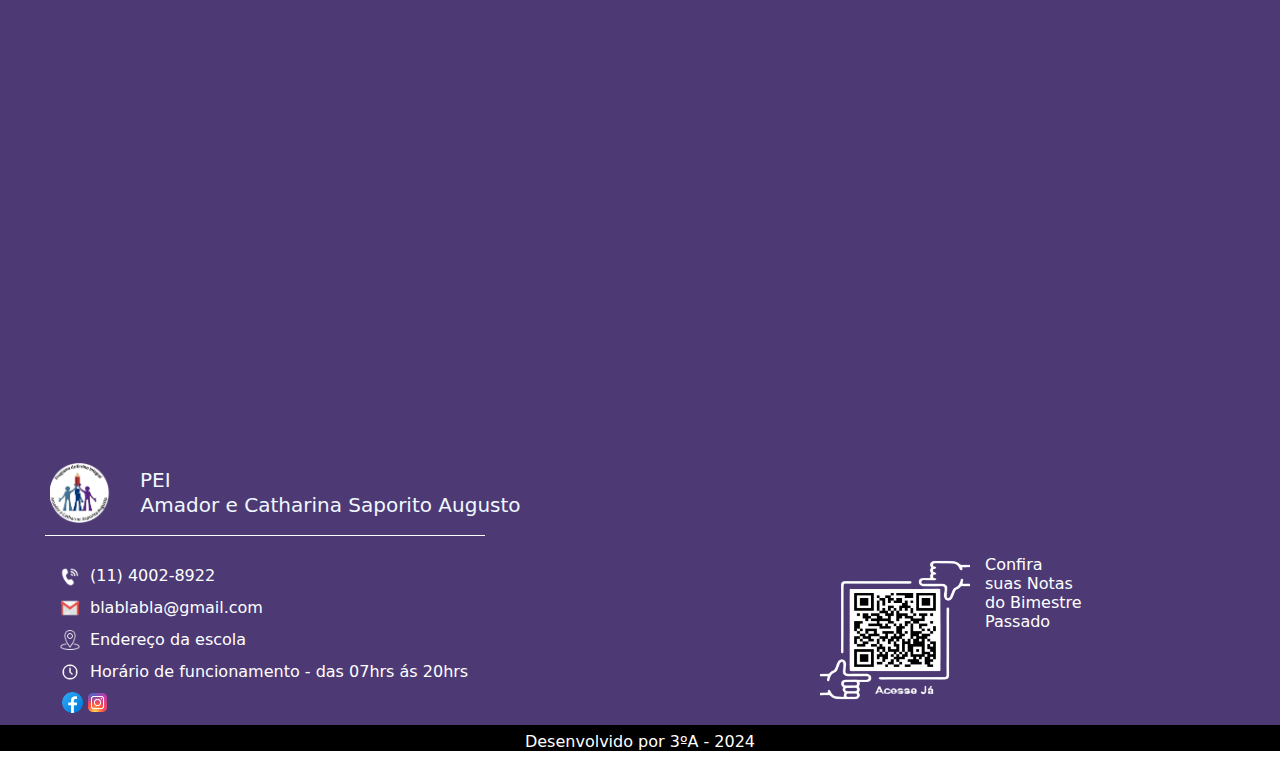
==== commit e9652dfa: "main-isabela" ====
--- a/index.html
+++ b/index.html
@@ -95,6 +95,7 @@
           </div>
     </header>    
     <main>
+         
       <div class="container mt-3">
         <div class=" d-flex justify-content-center gap-5">
             <div class="col-sm-3 border " >
@@ -184,7 +185,7 @@
                       <input class="form-control form-control-lg" id="ano-escolar" name="ano-escolar" type="text" placeholder="" required aria-label="Ano Escolar">
                   </div>
                   <br>
-                  <button type="submit" class="btn btn-primary botao-cadastrar"><span style="font-size: 20px;">Cadastrar</span></button>
+                  <button type="submit" class="btn btn-primary botao-cadastrar"><span style="font-size: 30px;">Cadastrar</span></button>
               </form>
               </div>
               
--- a/css/index.css
+++ b/css/index.css
@@ -194,7 +194,10 @@
     width: 90%;
     margin-left: 20px!important;
     background-color: #513986!important;
-    border-radius: 20px!important;
+    border-radius: 15px!important;
+}
+.btn-primary{
+    border-color: transparent!important;
 }
 .card{
   
@@ -217,7 +220,23 @@
   .texto-card-inicial{
 
   margin-top: -40px;
-}
+
+  }
+
+
+
+
+
+
+
+
+
+
+
+
+
+
+
 
 
 
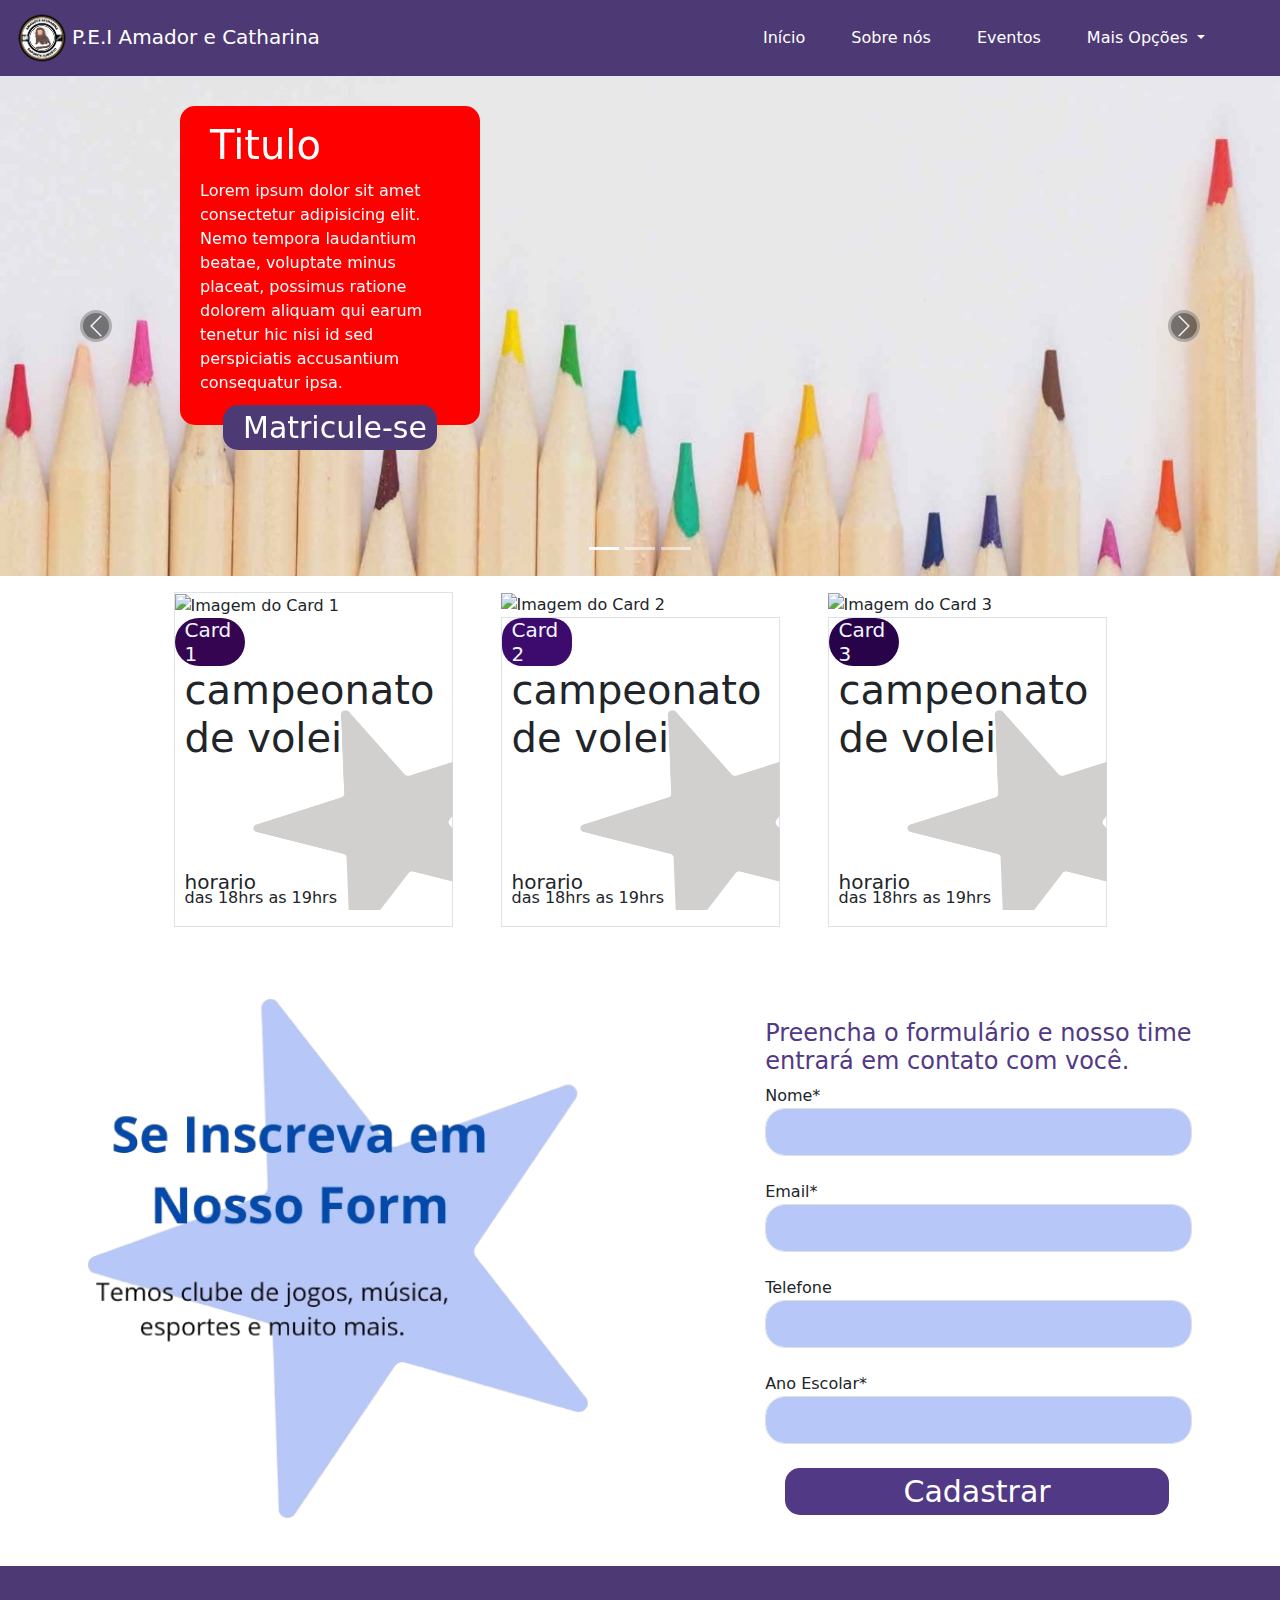
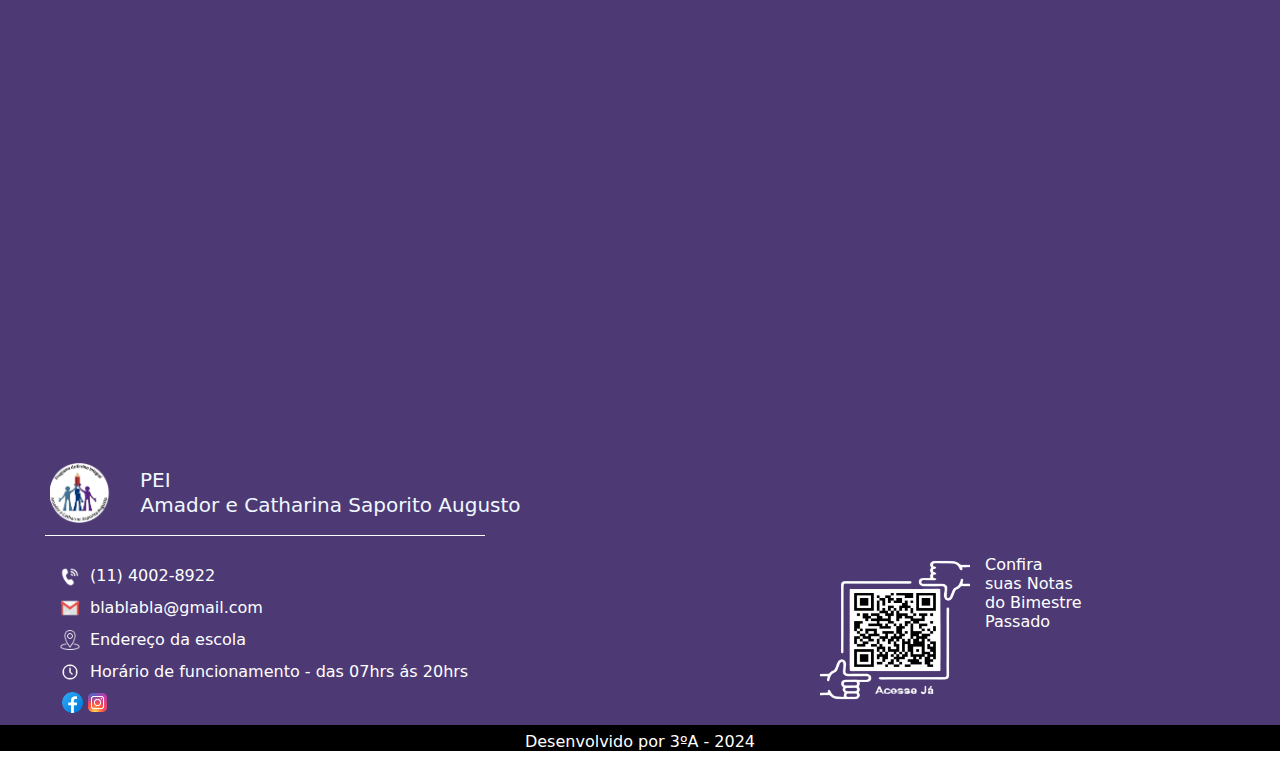
==== commit 91c06687: "isa" ====
--- a/index.html
+++ b/index.html
@@ -95,7 +95,6 @@
           </div>
     </header>    
     <main>
-         
       <div class="container mt-3">
         <div class=" d-flex justify-content-center gap-5">
             <div class="col-sm-3 border " >
@@ -153,7 +152,7 @@
 
     </main>
     <main>
-      <div class=""><br> <!--NAO MEXER NA PARTE DO FORMULARIO // isabela -->
+      <div class=""><br> <!-- NAO MEXER NA PARTE DO FORMULARIO // isabela -->
         <div class="my-5">
             
             <div class="d-flex flex-sm-nowrap flex-wrap justify-content-around">
@@ -164,7 +163,7 @@
               </div>
               <div>
                 <form class="formulario">
-                  <h4>Preencha o formulário e nosso time <br>entrará em contato com você.</h4>
+                  <h4 class="TITULO1">Preencha o formulário e nosso time <br>entrará em contato com você.</h4>
                   <div class="form-group">
                       <label for="nome">Nome*</label>
                       <input class="form-control form-control-lg" id="nome" name="nome" type="text" placeholder="" required aria-label="Nome">
--- a/css/index.css
+++ b/css/index.css
@@ -199,6 +199,9 @@
 .btn-primary{
     border-color: transparent!important;
 }
+.TITULO1{
+    color: #513986;
+}
 .card{
   
     width: 250px;
@@ -220,23 +223,7 @@
   .texto-card-inicial{
 
   margin-top: -40px;
-
-  }
-
-
-
-
-
-
-
-
-
-
-
-
-
-
-
+}
 
 
 
